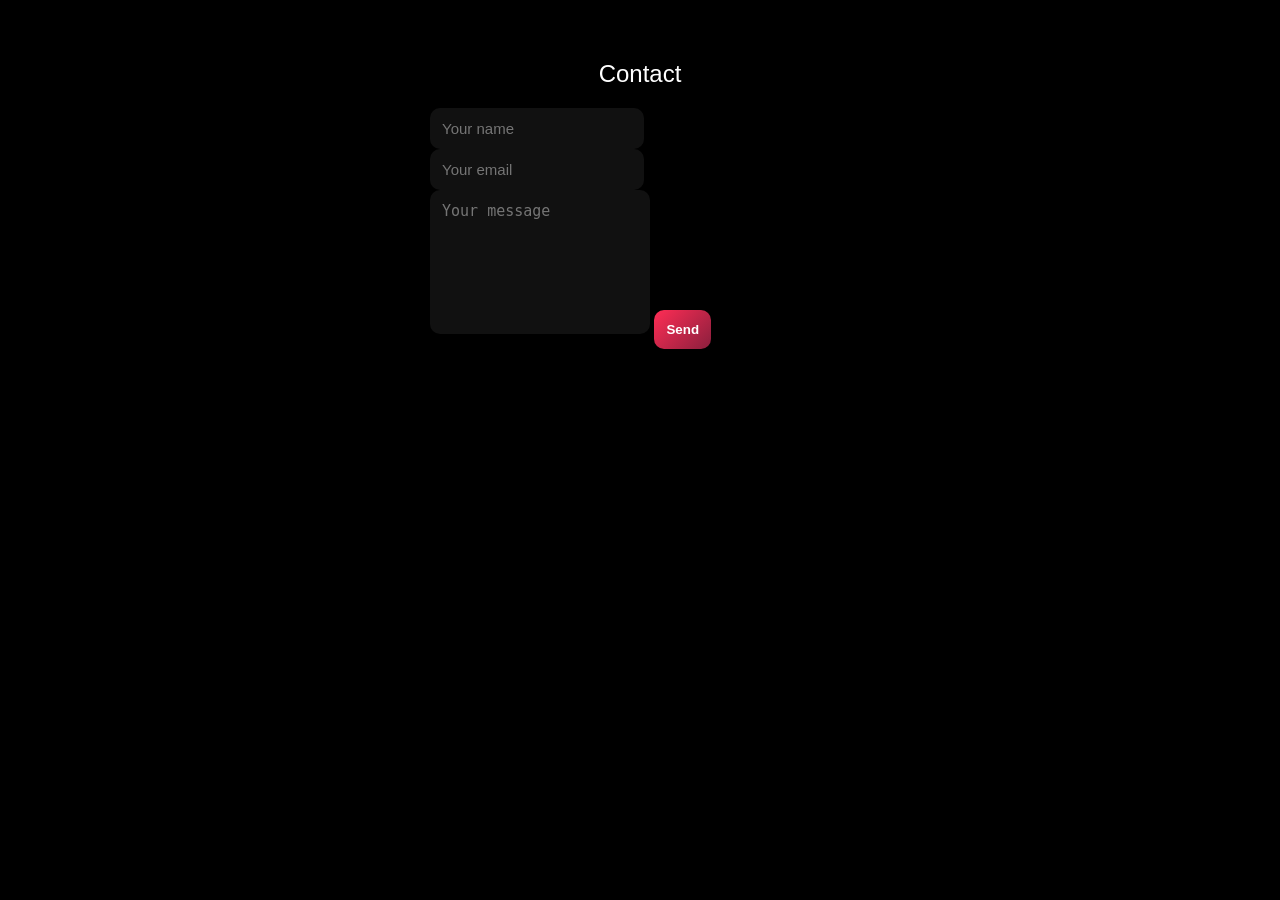
==== contact.html @ f26f5832 "Add files via upload" ====
<!DOCTYPE html>
<html lang="en">
<head>
<meta charset="UTF-8" />
<meta name="viewport" content="width=device-width, initial-scale=1" />
<title>Contact Patrick</title>

<link rel="stylesheet" href="contact.css">
</head>

<body style="background:#000; color:#fff; font-family:-apple-system, BlinkMacSystemFont, 'Segoe UI', Roboto, sans-serif; margin:0; padding:40px 0; display:flex; flex-direction:column; align-items:center;">

<h2 style="font-weight:400; margin-bottom:20px;">Contact</h2>

<div id="form-wrapper">
  <form id="contactForm">
    <input type="text" name="name" placeholder="Your name" required>
    <input type="email" name="email" placeholder="Your email" required>
    <textarea name="message" placeholder="Your message" required></textarea>
    <button type="submit">Send</button>
  </form>

  <div id="success">Message sent. Thank you.</div>
</div>

<script src="contact.js"></script>

</body>
</html>
---- contact.css ----
#form-wrapper {
  width: 90%;
  max-width: 420px;
  display: flex;
  flex-direction: column;
  gap: 14px;
}

input, textarea {
  padding: 12px;
  border-radius: 10px;
  border: none;
  background: #111;
  color: white;
  font-size: 15px;
}

textarea {
  height: 120px;
  resize: none;
}

button {
  padding: 12px;
  border-radius: 10px;
  border: none;
  background: linear-gradient(135deg, #ff2d55, #8a1f3d);
  color: white;
  font-weight: 600;
  cursor: pointer;
  transition: 0.2s cubic-bezier(.25,1.5,.5,1);
}

button:hover {
  transform: translateY(-3px) scale(1.03);
}

#success {
  margin-top: 10px;
  text-align: center;
  font-size: 16px;
  display: none;
}
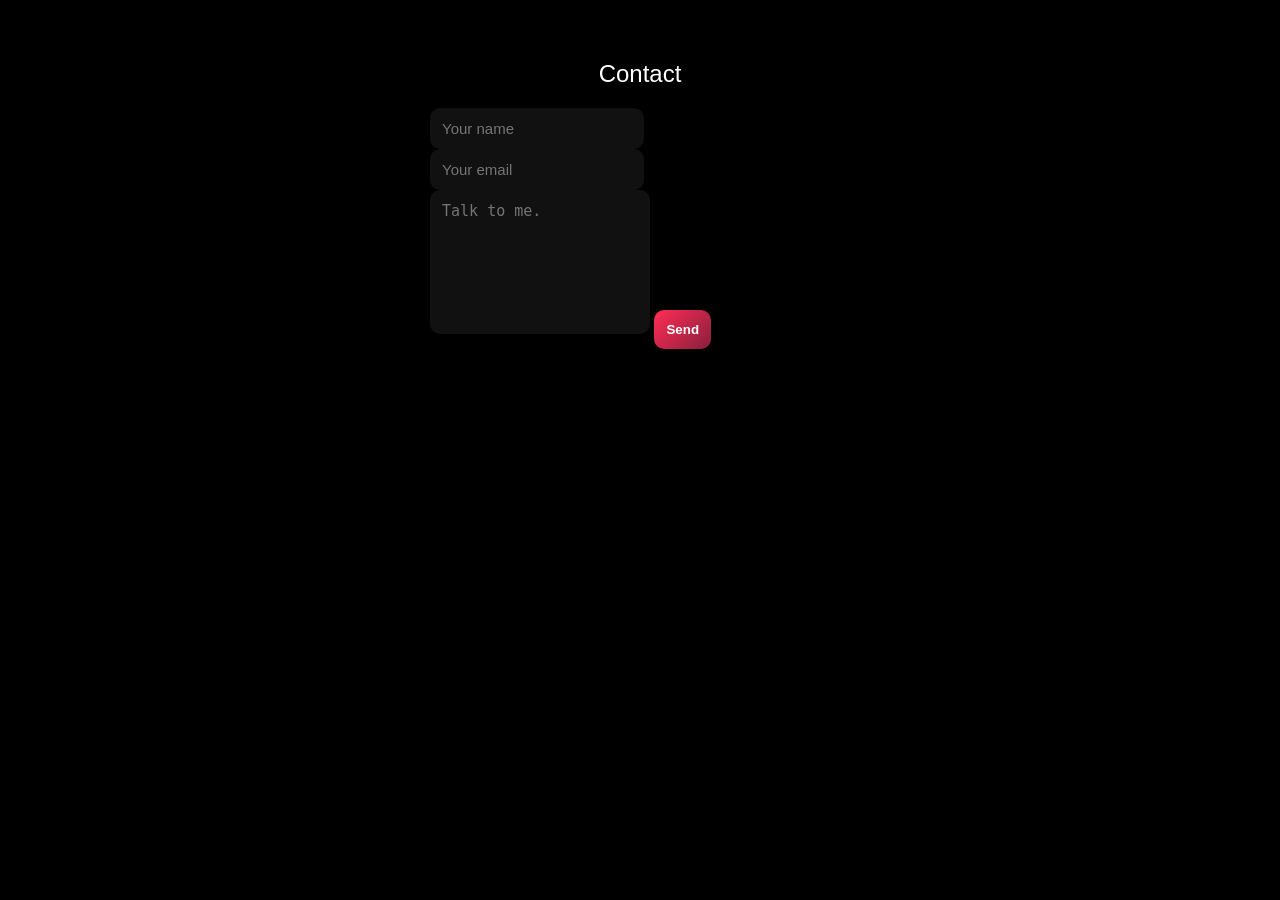
==== commit efe1623f: "Update contact.html" ====
--- a/contact.html
+++ b/contact.html
@@ -16,7 +16,7 @@
   <form id="contactForm">
     <input type="text" name="name" placeholder="Your name" required>
     <input type="email" name="email" placeholder="Your email" required>
-    <textarea name="message" placeholder="Your message" required></textarea>
+    <textarea name="message" placeholder="Talk to me." required></textarea>
     <button type="submit">Send</button>
   </form>
 
--- a/contact.css
+++ b/contact.css
@@ -34,6 +34,26 @@
 button:hover {
   transform: translateY(-3px) scale(1.03);
 }
+.message-card {
+  background: #fff;
+  padding: 16px;
+  margin: 12px 0;
+  border-radius: 8px;
+  box-shadow: 0 2px 6px rgba(0,0,0,0.1);
+}
+
+.delete-btn {
+  background: #d9534f;
+  color: white;
+  border: none;
+  padding: 8px 12px;
+  border-radius: 4px;
+  cursor: pointer;
+}
+
+.delete-btn:hover {
+  background: #c9302c;
+}
 
 #success {
   margin-top: 10px;
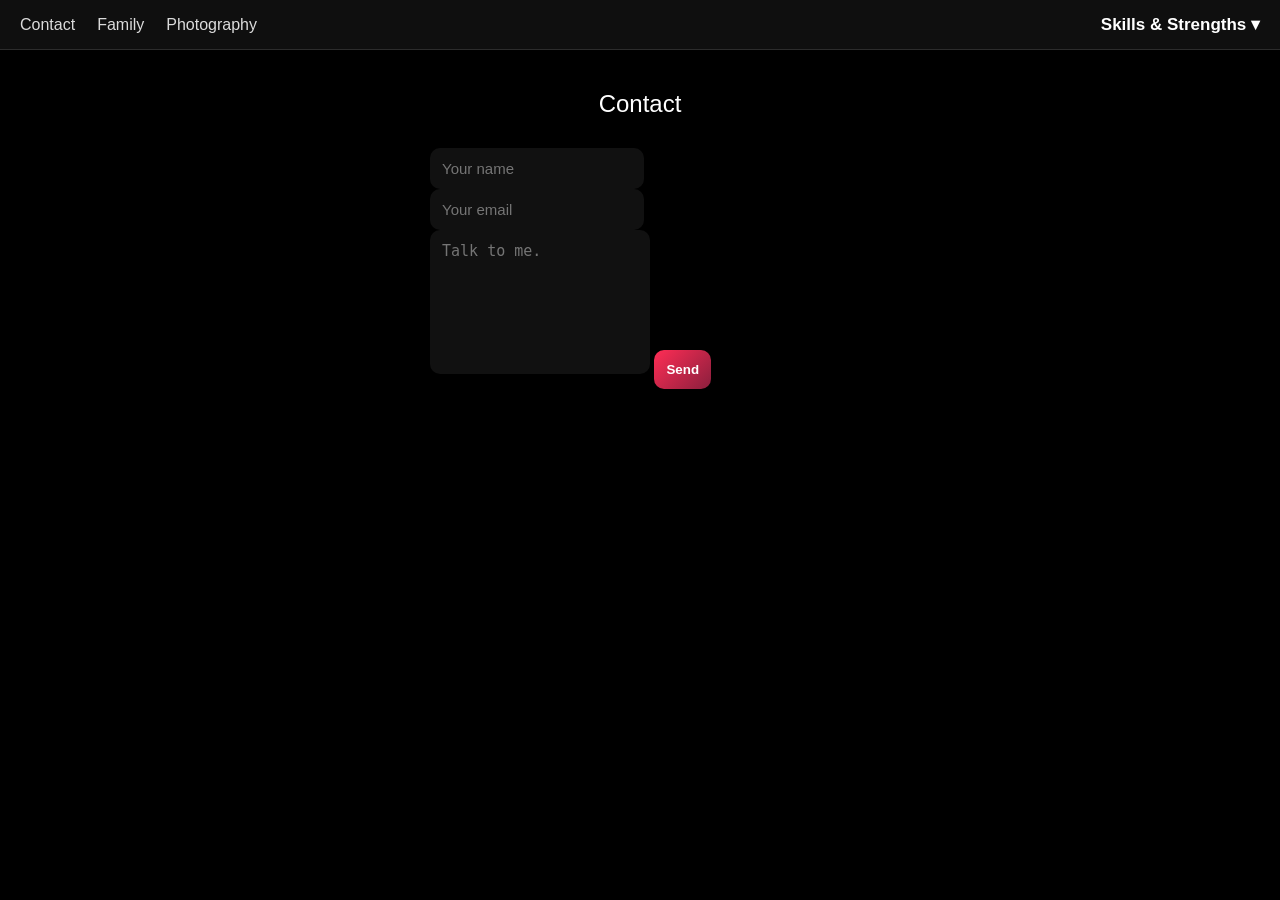
==== commit 8b2049a8: "Update contact.html" ====
--- a/contact.html
+++ b/contact.html
@@ -6,11 +6,165 @@
 <title>Contact Patrick</title>
 
 <link rel="stylesheet" href="contact.css">
+
+<style>
+  body {
+    margin: 0;
+    padding: 0;
+    background: #000;
+    color: #fff;
+    font-family: -apple-system, BlinkMacSystemFont, "Segoe UI", Roboto, sans-serif;
+    display: flex;
+    flex-direction: column;
+    align-items: center;
+    overflow-x: hidden;
+  }
+
+  /* ---------------------------------------
+     HEADER WITH NAV + SKILLS
+  --------------------------------------- */
+  #header {
+    width: 100%;
+    background: rgba(255,255,255,0.06);
+    border-bottom: 1px solid rgba(255,255,255,0.12);
+    backdrop-filter: blur(8px);
+    padding: 14px 20px;
+    box-sizing: border-box;
+    position: relative;
+    z-index: 10;
+
+    display: flex;
+    justify-content: space-between;
+    align-items: center;
+  }
+
+  /* NAV LINKS */
+  #nav-left {
+    display: flex;
+    align-items: center;
+    gap: 22px;
+  }
+
+  .nav-link {
+    color: #fff;
+    font-size: 16px;
+    font-weight: 500;
+    text-decoration: none;
+    opacity: 0.85;
+    transition: opacity 0.2s ease;
+  }
+
+  .nav-link:hover {
+    opacity: 1;
+  }
+
+  /* SKILLS TOGGLE */
+  #skills-toggle {
+    font-size: 17px;
+    font-weight: 600;
+    cursor: pointer;
+    user-select: none;
+    color: #fff;
+  }
+
+  /* SKILLS PANEL */
+  #skills-panel {
+    width: 100%;
+    background: rgba(255,255,255,0.04);
+    border-bottom: 1px solid rgba(255,255,255,0.12);
+    backdrop-filter: blur(8px);
+    display: none;
+    padding: 14px 20px 20px;
+    box-sizing: border-box;
+  }
+
+  #skills-panel ul {
+    margin: 0;
+    padding: 0;
+    list-style: none;
+  }
+
+  #skills-panel li {
+    padding: 6px 0;
+    border-bottom: 1px solid rgba(255,255,255,0.1);
+    font-size: 15px;
+  }
+
+  #skills-panel li:last-child {
+    border-bottom: none;
+  }
+
+  /* CONTACT PAGE CONTENT */
+  h2 {
+    font-weight: 400;
+    margin-top: 40px;
+    margin-bottom: 20px;
+  }
+
+  #form-wrapper {
+    margin-top: 10px;
+    width: 90%;
+    max-width: 420px;
+    display: flex;
+    flex-direction: column;
+    gap: 14px;
+  }
+</style>
 </head>
 
-<body style="background:#000; color:#fff; font-family:-apple-system, BlinkMacSystemFont, 'Segoe UI', Roboto, sans-serif; margin:0; padding:40px 0; display:flex; flex-direction:column; align-items:center;">
+<body>
 
-<h2 style="font-weight:400; margin-bottom:20px;">Contact</h2>
+<!-- ⭐ HEADER -->
+<div id="header">
+  <div id="nav-left">
+    <a class="nav-link" href="/contact.html">Contact</a>
+    <a class="nav-link" href="https://www.patricksell.com/family">Family</a>
+    <a class="nav-link" href="https://www.patricksell.com/photography">Photography</a>
+  </div>
+
+  <div id="nav-right">
+    <div id="skills-toggle">Skills & Strengths ▾</div>
+  </div>
+</div>
+
+<!-- ⭐ EXPANDING SKILLS PANEL -->
+<div id="skills-panel">
+  <ul id="skills-list"></ul>
+</div>
+
+<script>
+  const skills = [
+    "Cloudflare Workers & R2 Architecture",
+    "Full‑stack Web Development",
+    "Website Development & Deployment",
+    "New Technologies & Emerging Tools",
+    "API Design & Automation",
+    "Google Sites Custom Embeds",
+    "Clean, Minimal UI/UX",
+    "Debugging & Systems Thinking",
+    "Wiring & Hardware Setup",
+    "Drone Operation & Property Management",
+    "Video Editing & Media Production",
+    "Marketing Intelligence & Analytics",
+    "Creative Problem Solving",
+    "Political Analysis"
+  ];
+
+  document.getElementById("skills-list").innerHTML =
+    skills.map(s => `<li>${s}</li>`).join("");
+
+  const toggle = document.getElementById("skills-toggle");
+  const panel = document.getElementById("skills-panel");
+
+  toggle.addEventListener("click", () => {
+    const open = panel.style.display === "block";
+    panel.style.display = open ? "none" : "block";
+    toggle.innerHTML = open ? "Skills & Strengths ▾" : "Skills & Strengths ▴";
+  });
+</script>
+
+<!-- ⭐ CONTACT FORM -->
+<h2>Contact</h2>
 
 <div id="form-wrapper">
   <form id="contactForm">
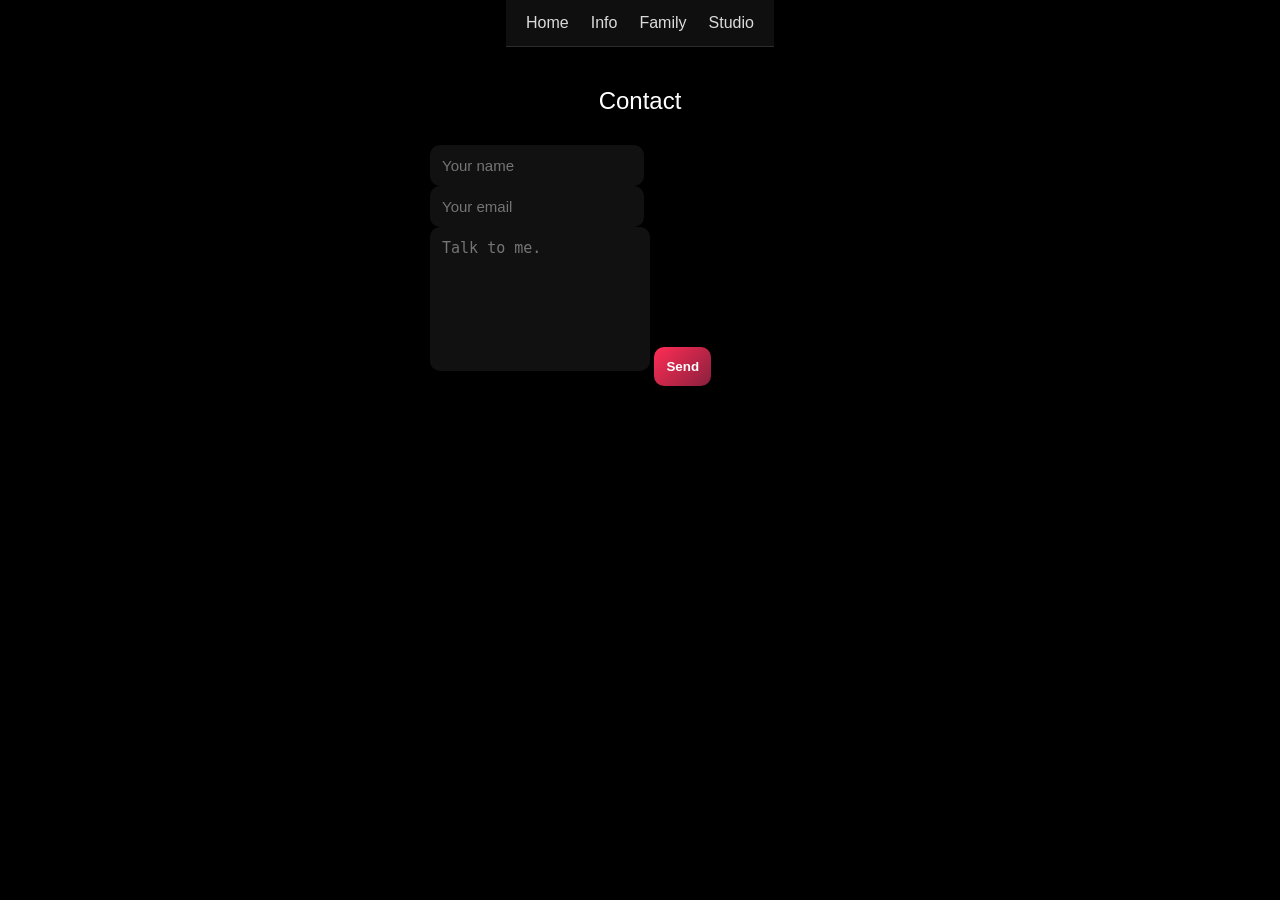
==== commit 81efce7a: "Update contact.html" ====
--- a/contact.html
+++ b/contact.html
@@ -20,9 +20,7 @@
     overflow-x: hidden;
   }
 
-  /* ---------------------------------------
-     HEADER WITH NAV + SKILLS
-  --------------------------------------- */
+  /* Shared header styles */
   #header {
     width: 100%;
     background: rgba(255,255,255,0.06);
@@ -38,7 +36,6 @@
     align-items: center;
   }
 
-  /* NAV LINKS */
   #nav-left {
     display: flex;
     align-items: center;
@@ -58,43 +55,7 @@
     opacity: 1;
   }
 
-  /* SKILLS TOGGLE */
-  #skills-toggle {
-    font-size: 17px;
-    font-weight: 600;
-    cursor: pointer;
-    user-select: none;
-    color: #fff;
-  }
-
-  /* SKILLS PANEL */
-  #skills-panel {
-    width: 100%;
-    background: rgba(255,255,255,0.04);
-    border-bottom: 1px solid rgba(255,255,255,0.12);
-    backdrop-filter: blur(8px);
-    display: none;
-    padding: 14px 20px 20px;
-    box-sizing: border-box;
-  }
-
-  #skills-panel ul {
-    margin: 0;
-    padding: 0;
-    list-style: none;
-  }
-
-  #skills-panel li {
-    padding: 6px 0;
-    border-bottom: 1px solid rgba(255,255,255,0.1);
-    font-size: 15px;
-  }
-
-  #skills-panel li:last-child {
-    border-bottom: none;
-  }
-
-  /* CONTACT PAGE CONTENT */
+  /* Contact page layout */
   h2 {
     font-weight: 400;
     margin-top: 40px;
@@ -109,58 +70,27 @@
     flex-direction: column;
     gap: 14px;
   }
+
+  #success {
+    display: none;
+    margin-top: 20px;
+    color: #0f0;
+    text-align: center;
+  }
 </style>
 </head>
 
 <body>
 
-<!-- ⭐ HEADER -->
-<div id="header">
-  <div id="nav-left">
-    <a class="nav-link" href="/contact.html">Contact</a>
-    <a class="nav-link" href="https://www.patricksell.com/family">Family</a>
-    <a class="nav-link" href="https://www.patricksell.com/photography">Photography</a>
-  </div>
-
-  <div id="nav-right">
-    <div id="skills-toggle">Skills & Strengths ▾</div>
-  </div>
-</div>
-
-<!-- ⭐ EXPANDING SKILLS PANEL -->
-<div id="skills-panel">
-  <ul id="skills-list"></ul>
-</div>
+<!-- ⭐ SHARED HEADER -->
+<div id="header-container"></div>
 
 <script>
-  const skills = [
-    "Cloudflare Workers & R2 Architecture",
-    "Full‑stack Web Development",
-    "Website Development & Deployment",
-    "New Technologies & Emerging Tools",
-    "API Design & Automation",
-    "Google Sites Custom Embeds",
-    "Clean, Minimal UI/UX",
-    "Debugging & Systems Thinking",
-    "Wiring & Hardware Setup",
-    "Drone Operation & Property Management",
-    "Video Editing & Media Production",
-    "Marketing Intelligence & Analytics",
-    "Creative Problem Solving",
-    "Political Analysis"
-  ];
-
-  document.getElementById("skills-list").innerHTML =
-    skills.map(s => `<li>${s}</li>`).join("");
-
-  const toggle = document.getElementById("skills-toggle");
-  const panel = document.getElementById("skills-panel");
-
-  toggle.addEventListener("click", () => {
-    const open = panel.style.display === "block";
-    panel.style.display = open ? "none" : "block";
-    toggle.innerHTML = open ? "Skills & Strengths ▾" : "Skills & Strengths ▴";
-  });
+  fetch("/header.html")
+    .then(r => r.text())
+    .then(html => {
+      document.getElementById("header-container").innerHTML = html;
+    });
 </script>
 
 <!-- ⭐ CONTACT FORM -->
@@ -177,7 +107,38 @@
   <div id="success">Message sent. Thank you.</div>
 </div>
 
-<script src="contact.js"></script>
+<script>
+document.getElementById("contactForm").addEventListener("submit", async (e) => {
+  e.preventDefault();
+
+  const form = e.target;
+  const data = {
+    name: form.name.value,
+    email: form.email.value,
+    message: form.message.value,
+  };
+
+  try {
+    const res = await fetch("/contact", {
+      method: "POST",
+      headers: { "Content-Type": "application/json" },
+      body: JSON.stringify(data),
+    });
+
+    const json = await res.json();
+
+    if (json.ok) {
+      form.style.display = "none";
+      document.getElementById("success").style.display = "block";
+    } else {
+      alert("There was an error submitting your message.");
+    }
+  } catch (err) {
+    console.error(err);
+    alert("Unable to submit. Please try again.");
+  }
+});
+</script>
 
 </body>
 </html>
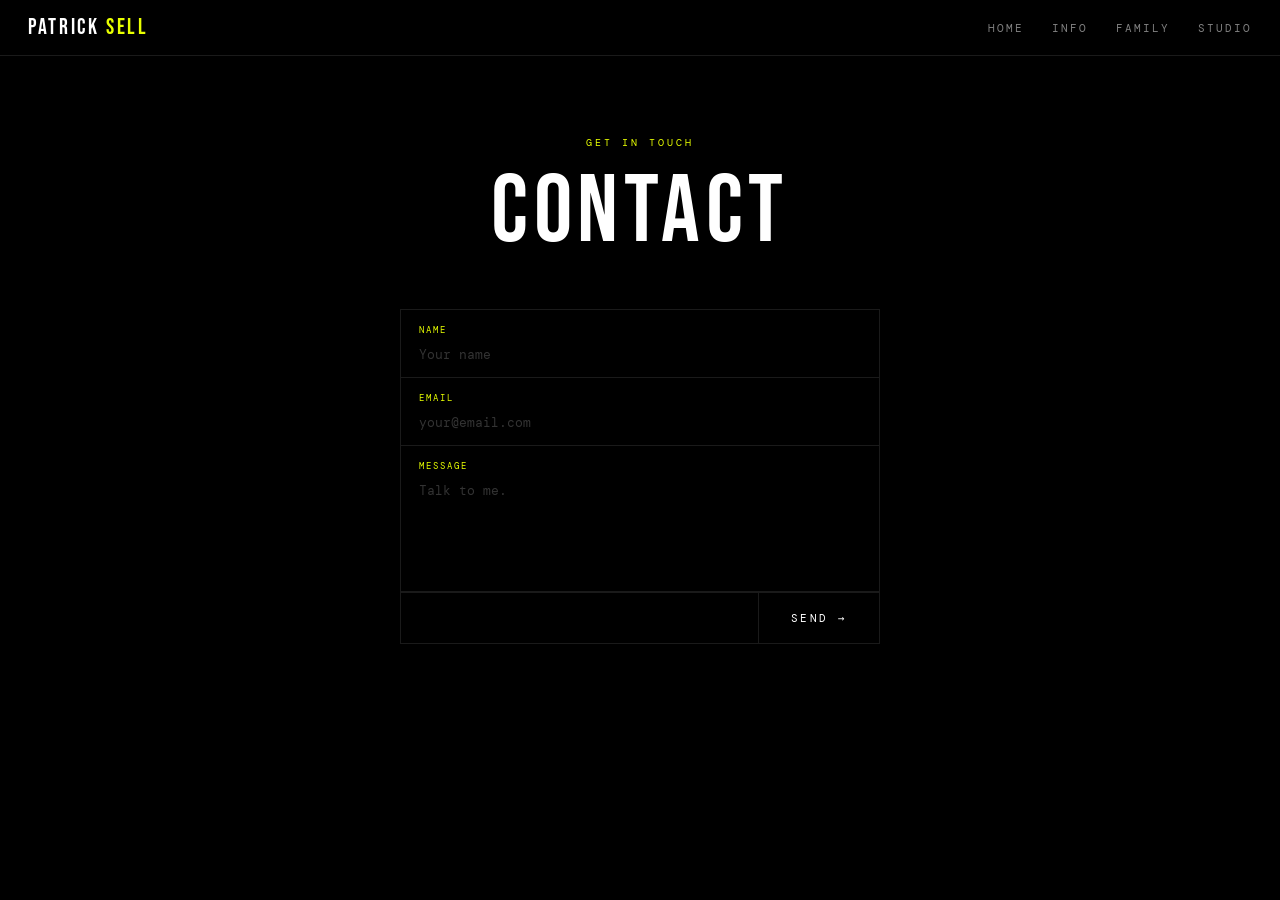
==== commit 139f3bbb: "Revamp contact.html layout and styles Updated the contact page layout and styles, including new head" ====
--- a/contact.html
+++ b/contact.html
@@ -1,144 +1,313 @@
+
 <!DOCTYPE html>
 <html lang="en">
 <head>
-<meta charset="UTF-8" />
-<meta name="viewport" content="width=device-width, initial-scale=1" />
-<title>Contact Patrick</title>
-
-<link rel="stylesheet" href="contact.css">
-
-<style>
-  body {
-    margin: 0;
-    padding: 0;
-    background: #000;
-    color: #fff;
-    font-family: -apple-system, BlinkMacSystemFont, "Segoe UI", Roboto, sans-serif;
-    display: flex;
-    flex-direction: column;
-    align-items: center;
-    overflow-x: hidden;
-  }
-
-  /* Shared header styles */
-  #header {
-    width: 100%;
-    background: rgba(255,255,255,0.06);
-    border-bottom: 1px solid rgba(255,255,255,0.12);
-    backdrop-filter: blur(8px);
-    padding: 14px 20px;
-    box-sizing: border-box;
-    position: relative;
-    z-index: 10;
-
-    display: flex;
-    justify-content: space-between;
-    align-items: center;
-  }
-
-  #nav-left {
-    display: flex;
-    align-items: center;
-    gap: 22px;
-  }
-
-  .nav-link {
-    color: #fff;
-    font-size: 16px;
-    font-weight: 500;
-    text-decoration: none;
-    opacity: 0.85;
-    transition: opacity 0.2s ease;
-  }
-
-  .nav-link:hover {
-    opacity: 1;
-  }
-
-  /* Contact page layout */
-  h2 {
-    font-weight: 400;
-    margin-top: 40px;
-    margin-bottom: 20px;
-  }
-
-  #form-wrapper {
-    margin-top: 10px;
-    width: 90%;
-    max-width: 420px;
-    display: flex;
-    flex-direction: column;
-    gap: 14px;
-  }
-
-  #success {
-    display: none;
-    margin-top: 20px;
-    color: #0f0;
-    text-align: center;
-  }
-</style>
+  <meta charset="UTF-8" />
+  <meta name="viewport" content="width=device-width, initial-scale=1" />
+  <title>Contact — Patrick Sell</title>
+  <link rel="preconnect" href="https://fonts.googleapis.com">
+  <link rel="preconnect" href="https://fonts.gstatic.com" crossorigin>
+  <link href="https://fonts.googleapis.com/css2?family=Bebas+Neue&family=DM+Mono:wght@300;400&display=swap" rel="stylesheet">
+  <style>
+    *, *::before, *::after {
+      box-sizing: border-box;
+      margin: 0;
+      padding: 0;
+    }
+
+    :root {
+      --black: #000;
+      --white: #fff;
+      --dim: rgba(255,255,255,0.5);
+      --border: rgba(255,255,255,0.1);
+      --accent: #e8ff00;
+      --header-h: 56px;
+    }
+
+    html, body {
+      background: var(--black);
+      color: var(--white);
+      min-height: 100vh;
+      font-family: 'DM Mono', monospace;
+      overflow-x: hidden;
+    }
+
+    /* ── HEADER ── */
+    #header-container {
+      position: fixed;
+      top: 0; left: 0; right: 0;
+      height: var(--header-h);
+      z-index: 100;
+    }
+
+    #header {
+      height: 100%;
+      display: flex;
+      align-items: center;
+      justify-content: space-between;
+      padding: 0 28px;
+      border-bottom: 1px solid var(--border);
+      background: rgba(0,0,0,0.85);
+      backdrop-filter: blur(12px);
+      -webkit-backdrop-filter: blur(12px);
+    }
+
+    #site-title {
+      font-family: 'Bebas Neue', sans-serif;
+      font-size: 22px;
+      letter-spacing: 0.12em;
+      color: var(--white);
+      text-decoration: none;
+    }
+
+    #site-title span { color: var(--accent); }
+
+    #nav-left {
+      display: flex;
+      align-items: center;
+      gap: 28px;
+    }
+
+    .nav-link {
+      font-family: 'DM Mono', monospace;
+      font-size: 11px;
+      letter-spacing: 0.18em;
+      text-transform: uppercase;
+      color: var(--dim);
+      text-decoration: none;
+      transition: color 0.2s ease;
+      position: relative;
+    }
+
+    .nav-link::after {
+      content: '';
+      position: absolute;
+      bottom: -3px; left: 0;
+      width: 0; height: 1px;
+      background: var(--accent);
+      transition: width 0.25s ease;
+    }
+
+    .nav-link:hover { color: var(--white); }
+    .nav-link:hover::after { width: 100%; }
+
+    /* ── PAGE ── */
+    #page {
+      padding-top: calc(var(--header-h) + 80px);
+      padding-bottom: 80px;
+      min-height: 100vh;
+      display: flex;
+      flex-direction: column;
+      align-items: center;
+      text-align: center;
+      padding-left: 24px;
+      padding-right: 24px;
+    }
+
+    .page-label {
+      font-size: 10px;
+      letter-spacing: 0.3em;
+      text-transform: uppercase;
+      color: var(--accent);
+      margin-bottom: 16px;
+      animation: fadeUp 0.6s ease both;
+    }
+
+    h2 {
+      font-family: 'Bebas Neue', sans-serif;
+      font-size: clamp(52px, 10vw, 96px);
+      letter-spacing: 0.06em;
+      font-weight: 400;
+      line-height: 1;
+      margin-bottom: 48px;
+      animation: fadeUp 0.6s 0.08s ease both;
+    }
+
+    /* ── FORM ── */
+    #form-wrapper {
+      width: 90%;
+      max-width: 480px;
+      display: flex;
+      flex-direction: column;
+      gap: 0;
+      border: 1px solid var(--border);
+      animation: fadeUp 0.6s 0.16s ease both;
+    }
+
+    .field {
+      position: relative;
+      border-bottom: 1px solid var(--border);
+    }
+
+    .field:last-of-type { border-bottom: none; }
+
+    .field label {
+      position: absolute;
+      top: 14px;
+      left: 18px;
+      font-size: 9px;
+      letter-spacing: 0.22em;
+      text-transform: uppercase;
+      color: var(--accent);
+      pointer-events: none;
+    }
+
+    .field input,
+    .field textarea {
+      width: 100%;
+      background: transparent;
+      border: none;
+      outline: none;
+      color: var(--white);
+      font-family: 'DM Mono', monospace;
+      font-size: 13px;
+      padding: 36px 18px 14px;
+      transition: background 0.2s ease;
+      resize: none;
+    }
+
+    .field textarea { min-height: 140px; }
+
+    .field input:focus,
+    .field textarea:focus {
+      background: rgba(255,255,255,0.03);
+    }
+
+    .field input::placeholder,
+    .field textarea::placeholder {
+      color: rgba(255,255,255,0.2);
+    }
+
+    #submit-row {
+      border-top: 1px solid var(--border);
+      display: flex;
+      justify-content: flex-end;
+    }
+
+    button[type="submit"] {
+      background: transparent;
+      border: none;
+      border-left: 1px solid var(--border);
+      color: var(--white);
+      font-family: 'DM Mono', monospace;
+      font-size: 11px;
+      letter-spacing: 0.22em;
+      text-transform: uppercase;
+      padding: 18px 32px;
+      cursor: pointer;
+      transition: color 0.2s ease, background 0.2s ease;
+    }
+
+    button[type="submit"]:hover {
+      color: var(--accent);
+      background: rgba(232,255,0,0.04);
+    }
+
+    /* ── SUCCESS ── */
+    #success {
+      display: none;
+      flex-direction: column;
+      align-items: center;
+      gap: 12px;
+      animation: fadeUp 0.5s ease both;
+    }
+
+    #success .check {
+      font-size: 32px;
+      color: var(--accent);
+    }
+
+    #success p {
+      font-size: 11px;
+      letter-spacing: 0.2em;
+      text-transform: uppercase;
+      color: var(--dim);
+    }
+
+    @keyframes fadeUp {
+      from { opacity: 0; transform: translateY(14px); }
+      to   { opacity: 1; transform: translateY(0); }
+    }
+
+    @media (max-width: 480px) {
+      #header { padding: 0 16px; }
+      #nav-left { gap: 18px; }
+      .nav-link { font-size: 10px; }
+    }
+  </style>
 </head>
-
 <body>
 
-<!-- ⭐ SHARED HEADER -->
-<div id="header-container"></div>
-
-<script>
-  fetch("/header.html")
-    .then(r => r.text())
-    .then(html => {
-      document.getElementById("header-container").innerHTML = html;
+  <!-- HEADER -->
+  <div id="header-container"></div>
+  <script>
+    fetch("/header.html")
+      .then(r => r.text())
+      .then(html => {
+        document.getElementById("header-container").innerHTML = html;
+      });
+  </script>
+
+  <!-- PAGE -->
+  <div id="page">
+    <p class="page-label">Get in touch</p>
+    <h2>Contact</h2>
+
+    <div id="form-wrapper">
+      <form id="contactForm">
+        <div class="field">
+          <label>Name</label>
+          <input type="text" name="name" placeholder="Your name" required>
+        </div>
+        <div class="field">
+          <label>Email</label>
+          <input type="email" name="email" placeholder="your@email.com" required>
+        </div>
+        <div class="field">
+          <label>Message</label>
+          <textarea name="message" placeholder="Talk to me." required></textarea>
+        </div>
+        <div id="submit-row">
+          <button type="submit">Send →</button>
+        </div>
+      </form>
+    </div>
+
+    <div id="success">
+      <div class="check">✦</div>
+      <p>Message sent. Thank you.</p>
+    </div>
+  </div>
+
+  <script>
+    document.getElementById("contactForm").addEventListener("submit", async (e) => {
+      e.preventDefault();
+      const form = e.target;
+      const data = {
+        name: form.name.value,
+        email: form.email.value,
+        message: form.message.value,
+      };
+      try {
+        const res = await fetch("/contact", {
+          method: "POST",
+          headers: { "Content-Type": "application/json" },
+          body: JSON.stringify(data),
+        });
+        const json = await res.json();
+        if (json.ok) {
+          document.getElementById("form-wrapper").style.display = "none";
+          const success = document.getElementById("success");
+          success.style.display = "flex";
+        } else {
+          alert("There was an error submitting your message.");
+        }
+      } catch (err) {
+        console.error(err);
+        alert("Unable to submit. Please try again.");
+      }
     });
-</script>
-
-<!-- ⭐ CONTACT FORM -->
-<h2>Contact</h2>
-
-<div id="form-wrapper">
-  <form id="contactForm">
-    <input type="text" name="name" placeholder="Your name" required>
-    <input type="email" name="email" placeholder="Your email" required>
-    <textarea name="message" placeholder="Talk to me." required></textarea>
-    <button type="submit">Send</button>
-  </form>
-
-  <div id="success">Message sent. Thank you.</div>
-</div>
-
-<script>
-document.getElementById("contactForm").addEventListener("submit", async (e) => {
-  e.preventDefault();
-
-  const form = e.target;
-  const data = {
-    name: form.name.value,
-    email: form.email.value,
-    message: form.message.value,
-  };
-
-  try {
-    const res = await fetch("/contact", {
-      method: "POST",
-      headers: { "Content-Type": "application/json" },
-      body: JSON.stringify(data),
-    });
-
-    const json = await res.json();
-
-    if (json.ok) {
-      form.style.display = "none";
-      document.getElementById("success").style.display = "block";
-    } else {
-      alert("There was an error submitting your message.");
-    }
-  } catch (err) {
-    console.error(err);
-    alert("Unable to submit. Please try again.");
-  }
-});
-</script>
+  </script>
 
 </body>
 </html>
